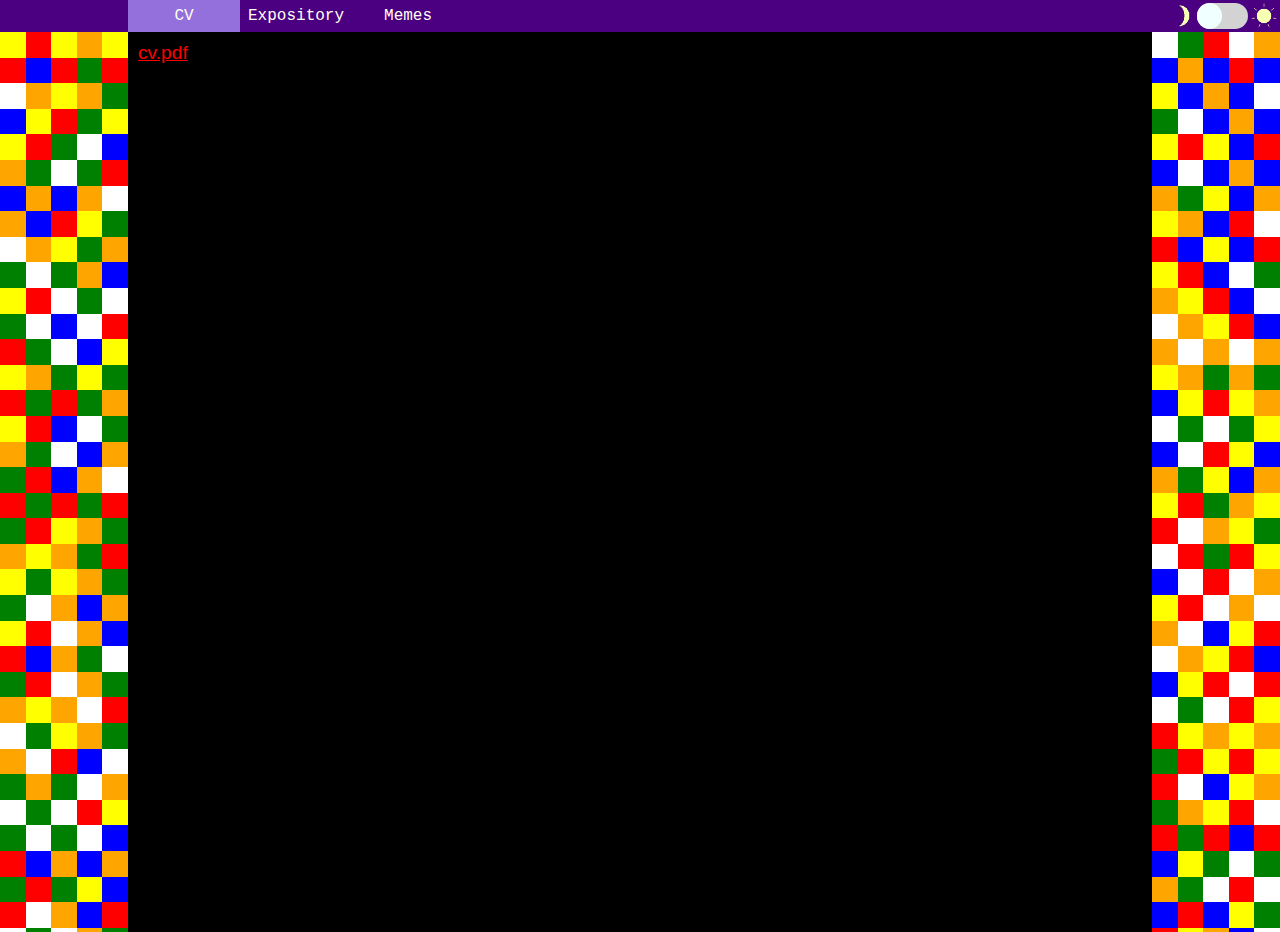
==== index.html @ 1a8d85f2 "moved to new repository" ====
<!DOCTYPE html>

<html>

<head>
	<link rel="stylesheet" href="style.css">
	<link rel="icon" type="image/x-icon" href="images/ramsey.png">
	<title>Penelope Beall</title>
</head>

<body>

<div class="topbar">
	<img class="themeImage" src="images/light.png"></img>
	<label class="themeSwitch">
		<input type="checkbox" onclick="updateTheme()"/>
		
		<div></div>
	</label>
	<img class="themeImage" src="images/dark.png"></img>
	
	<div></div>
</div>



<div class="entire">
<div class="entireContent">

<p>
<a href="cv.pdf" target="_blank">cv.pdf</a>
</p>

</div>
</div>

<script src="main.js"></script>

</body>

</html>
---- style.css ----
* { /* there seems to be some default nonzero margins */
	margin: 0;
}

body {
	--entireContent-width: 80%;
	--topbar-extraHeight: 0em;
	
	--content-background: azure;
	--font-color: black;
	--a-link-color: blue;
	--a-visited-color: purple;
	
	--themeSwitch-justify-content: flex-end;
	--themeSwitch-background-color: darkviolet;
	
	--course-background-color: bisque;
}
.dark {
	--content-background: black;
	--font-color: white;
	--a-link-color: red;
	--a-visited-color: orange;
	
	--themeSwitch-justify-content: flex-start;
	--themeSwitch-background-color: lightgrey;
	
	--course-background-color: darkslategray;
}
/*for thin screens, remove background and increase button size*/
@media screen and (orientation: portrait) {
  body {
    --entireContent-width: 100%;
	--topbar-extraHeight: 1em;
  }
}

/* navigation bar. left edge of first button aligned to left edge of main content, all buttons equal size*/
.topbar {
	width: 100%;
	padding-left: calc((100% - var(--entireContent-width))/2);
	box-sizing: border-box; /*prevent padding from changing the width*/
	
	background-color: indigo;
}
.topbar div {
	display: inline-grid;
	grid-auto-columns: 1fr;
}
.topbar div a {
	grid-row: 1;
	font-size: 1em;
	padding: 0.5em;
	line-height: calc(1em + var(--topbar-extraHeight));
	text-align: center;
	
	color: ivory;
	text-decoration: none;
	font-family: "Lucidia Console", Consolas, Monospace;
}
.topbar div a:hover {
  background-color: DarkSlateBlue;
}
.topbar div a.selected {
  background-color: MediumPurple;
}

/* switch for changing some colors */
.themeImage {
	float: right;
	display: flex;
	margin: calc(0.2em + var(--topbar-extraHeight)/2);
	height: 1.6em;
	width: 1.6em;
}
.themeSwitch {
	float: right;
	display: flex;
	margin-top: calc(0.2em + var(--topbar-extraHeight)/2);
	height: 1.6em;
	width: 3.2em;
	justify-content: var(--themeSwitch-justify-content);
	
	border-radius: 1000px;
	background-color: var(--themeSwitch-background-color);
}
.themeSwitch input {
	display: none;
}
.themeSwitch div {
	border-radius: 1000px;
	width: 1.6em;

	background-color: azure;
}

/* put the main content in the center, with some background on the left and right */
.entire {
	align-items: top;
	justify-content: center;
	min-height: 100vh/*calc(100vh - 2em)*/;
	
	overflow: hidden;
	
	/*background-image: url("images/gauss.jpg");
	background-size: 2%;*/
	background-color: purple;
}
.entireContent {
	min-height: 100vh;
	width: var(--entireContent-width);
	margin: 0 auto;
	
	padding: 10px 10px 1px 10px;
	box-sizing: border-box; /*prevent padding from changing the width*/
	
	background-color: var(--content-background);
}
.backgroundTile {
	width: 20%;
	height: 0;
	padding-bottom: 20%;
	float: left;
}
.backgroundContainerLeft {
	width: calc((100% - var(--entireContent-width))/2);
	height: 42px;/*height does not matter since content will overflow as desired*/
	float: left;
}
.backgroundContainerRight {
	width: calc((100% - var(--entireContent-width))/2);
	height: 42px;
	float: right;
}

p {
	font-family: 'Verdana', sans-serif;
	font-size: 1.2em;
	color: var(--font-color);
}
a:link {
	color: var(--a-link-color);
}
a:visited {
	color: var(--a-visited-color);
}

/* https://www.w3.org/Style/Examples/007/color-bullets.en.html */
ul {
	list-style: none;
}
ul li::before {
	content: "\2022";
	color: var(--font-color);
	font-weight: bold;
	display: inline-block; 
	width: 1em;
	margin-left: -1em;
}
ul li {
	font-family: 'Verdana', sans-serif;
	font-size: 1.2em;
	color: var(--font-color);
}
}
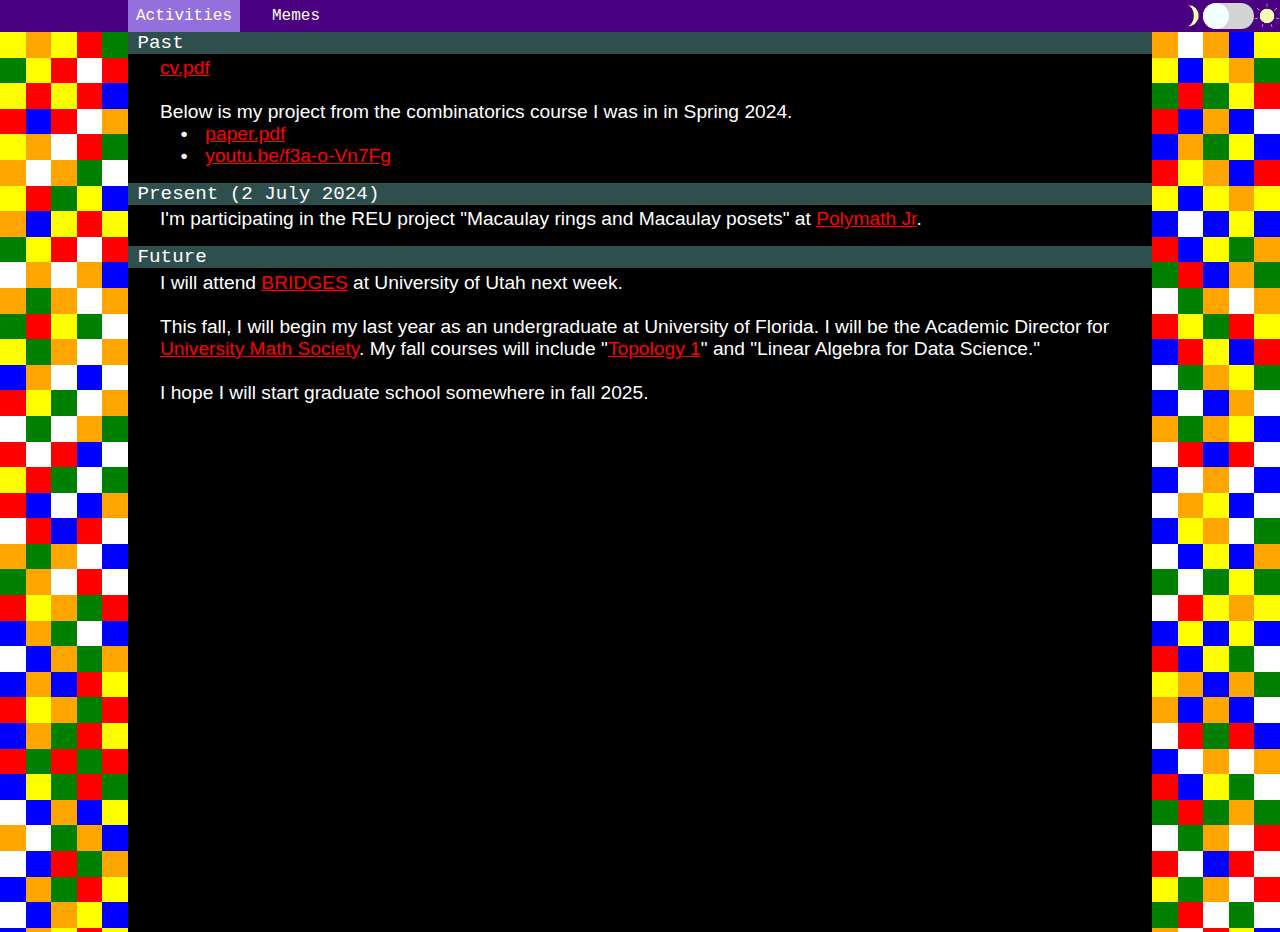
==== commit 7bec4237: "wrote a bit, and increased topbar button size for portrait ratios" ====
--- a/index.html
+++ b/index.html
@@ -25,11 +25,47 @@
 
 
 <div class="entire">
-<div class="entireContent">
+<div class="entireContent" style="padding: 0em">
 
+<h1>Past</h1><div class="h1below">
 <p>
 <a href="cv.pdf" target="_blank">cv.pdf</a>
+
+<br><br>
+
+Below is my project from the combinatorics course I was in in Spring 2024.
+
+<ul>
+
+<li>
+<a href="paper.pdf" target="_blank">paper.pdf</a>
+</li>
+
+<li>
+<a href="https://youtu.be/f3a-o-Vn7Fg" target="_blank">youtu.be/f3a-o-Vn7Fg</a>
+</li>
+
+</ul>
 </p>
+</div>
+
+<h1>Present (2 July 2024)</h1><div class="h1below">
+<p>
+I'm participating in the REU project "Macaulay rings and Macaulay posets" at <a href="https://geometrynyc.wixsite.com/polymathreu" target="_blank">Polymath Jr</a>.
+</p>
+</div>
+
+<h1>Future</h1><div class="h1below">
+<p>
+I will attend <a href="https://www.math.utah.edu/awmchapter/conference/" target="_blank">BRIDGES</a> at University of Utah next week.
+
+<br><br>
+This fall, I will begin my last year as an undergraduate at University of Florida. I will be the Academic Director for <a href="https://ums.math.ufl.edu/" target="_blank">University Math Society</a>. My fall courses will include "<a href="https://people.clas.ufl.edu/henry-adams/mtg6346-f2024/" target="_blank">Topology 1</a>" and "Linear Algebra for Data Science."
+
+<br><br>
+I hope I will start graduate school somewhere in fall 2025.
+</p>
+</div>
 
 </div>
 </div>
--- a/style.css
+++ b/style.css
@@ -7,31 +7,29 @@
 	--topbar-extraHeight: 0em;
 	
 	--content-background: azure;
+	--secondary-content-background: pink;
 	--font-color: black;
 	--a-link-color: blue;
 	--a-visited-color: purple;
 	
 	--themeSwitch-justify-content: flex-end;
 	--themeSwitch-background-color: darkviolet;
-	
-	--course-background-color: bisque;
 }
 .dark {
 	--content-background: black;
+	--secondary-content-background: darkslategray;
 	--font-color: white;
 	--a-link-color: red;
 	--a-visited-color: orange;
 	
 	--themeSwitch-justify-content: flex-start;
 	--themeSwitch-background-color: lightgrey;
-	
-	--course-background-color: darkslategray;
 }
 /*for thin screens, remove background and increase button size*/
 @media screen and (orientation: portrait) {
   body {
     --entireContent-width: 100%;
-	--topbar-extraHeight: 1em;
+	--topbar-extraHeight: 4em;
   }
 }
 
@@ -69,7 +67,10 @@
 .themeImage {
 	float: right;
 	display: flex;
-	margin: calc(0.2em + var(--topbar-extraHeight)/2);
+	margin-top: calc(0.2em + var(--topbar-extraHeight)/2);
+	margin-bottom: calc(0.2em + var(--topbar-extraHeight)/2);
+	margin-left: (0.2em);
+	margin-right: (0.2em);
 	height: 1.6em;
 	width: 1.6em;
 }
@@ -77,6 +78,9 @@
 	float: right;
 	display: flex;
 	margin-top: calc(0.2em + var(--topbar-extraHeight)/2);
+	margin-bottom: calc(0.2em + var(--topbar-extraHeight)/2);
+	margin-left: (0.2em);
+	margin-right: (0.2em);
 	height: 1.6em;
 	width: 3.2em;
 	justify-content: var(--themeSwitch-justify-content);
@@ -144,6 +148,21 @@
 a:visited {
 	color: var(--a-visited-color);
 }
+h1 {
+	font-family: "Lucidia Console", Consolas, Monospace;
+	font-size: 1.2em;
+	font-weight: normal;
+	color: var(--font-color);
+	
+	background-color: var(--secondary-content-background);
+	padding-left: 0.5em;
+}
+.h1below {
+	padding-left: 2em;
+	padding-right: 2em;
+	padding-bottom: 1em;
+	padding-top: 0.2em;
+}
 
 /* https://www.w3.org/Style/Examples/007/color-bullets.en.html */
 ul {
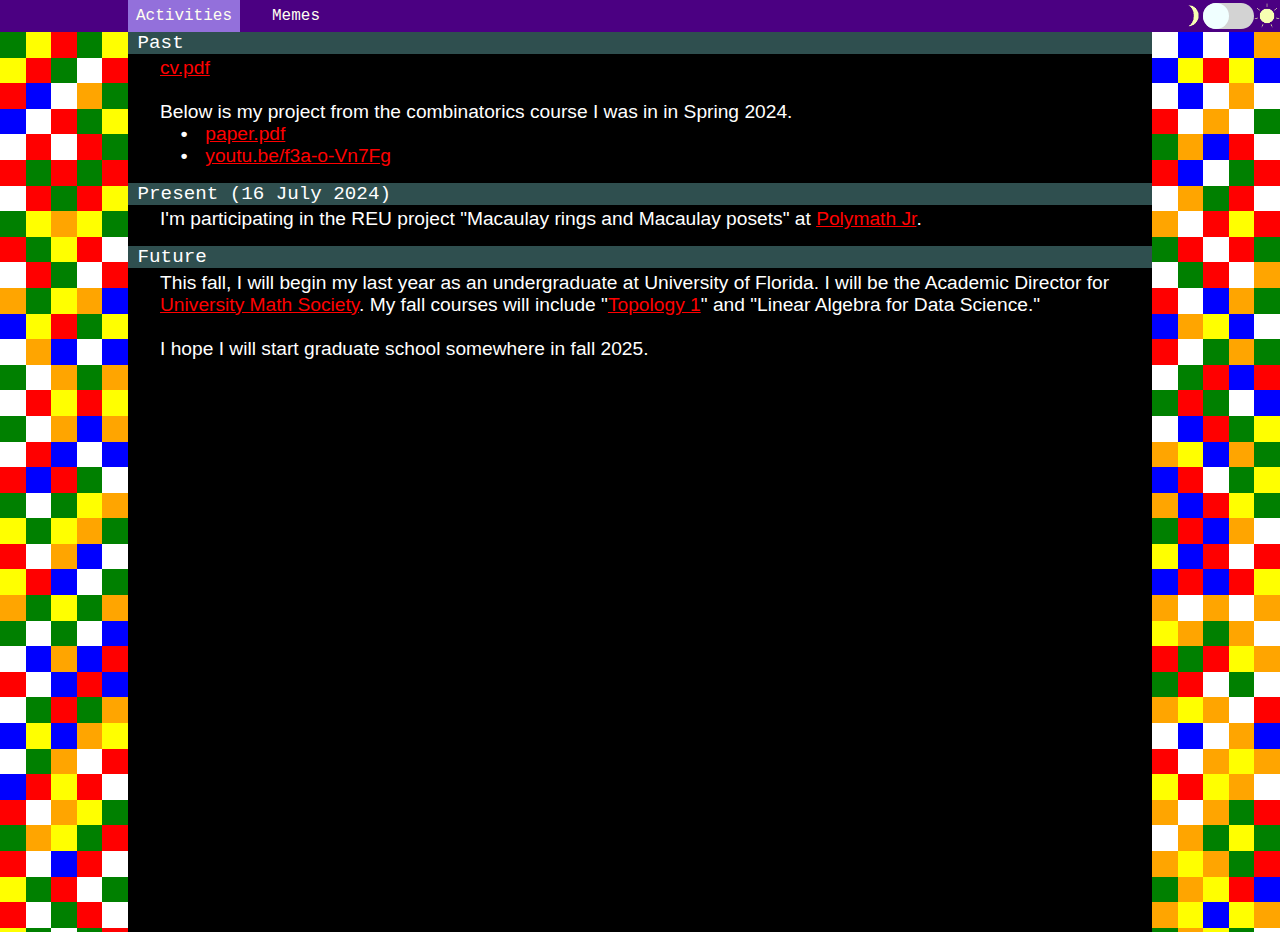
==== commit 1743220b: "fixed minor error in paper.pdf" ====
--- a/index.html
+++ b/index.html
@@ -49,7 +49,7 @@
 </p>
 </div>
 
-<h1>Present (2 July 2024)</h1><div class="h1below">
+<h1>Present (16 July 2024)</h1><div class="h1below">
 <p>
 I'm participating in the REU project "Macaulay rings and Macaulay posets" at <a href="https://geometrynyc.wixsite.com/polymathreu" target="_blank">Polymath Jr</a>.
 </p>
@@ -57,9 +57,6 @@
 
 <h1>Future</h1><div class="h1below">
 <p>
-I will attend <a href="https://www.math.utah.edu/awmchapter/conference/" target="_blank">BRIDGES</a> at University of Utah next week.
-
-<br><br>
 This fall, I will begin my last year as an undergraduate at University of Florida. I will be the Academic Director for <a href="https://ums.math.ufl.edu/" target="_blank">University Math Society</a>. My fall courses will include "<a href="https://people.clas.ufl.edu/henry-adams/mtg6346-f2024/" target="_blank">Topology 1</a>" and "Linear Algebra for Data Science."
 
 <br><br>
